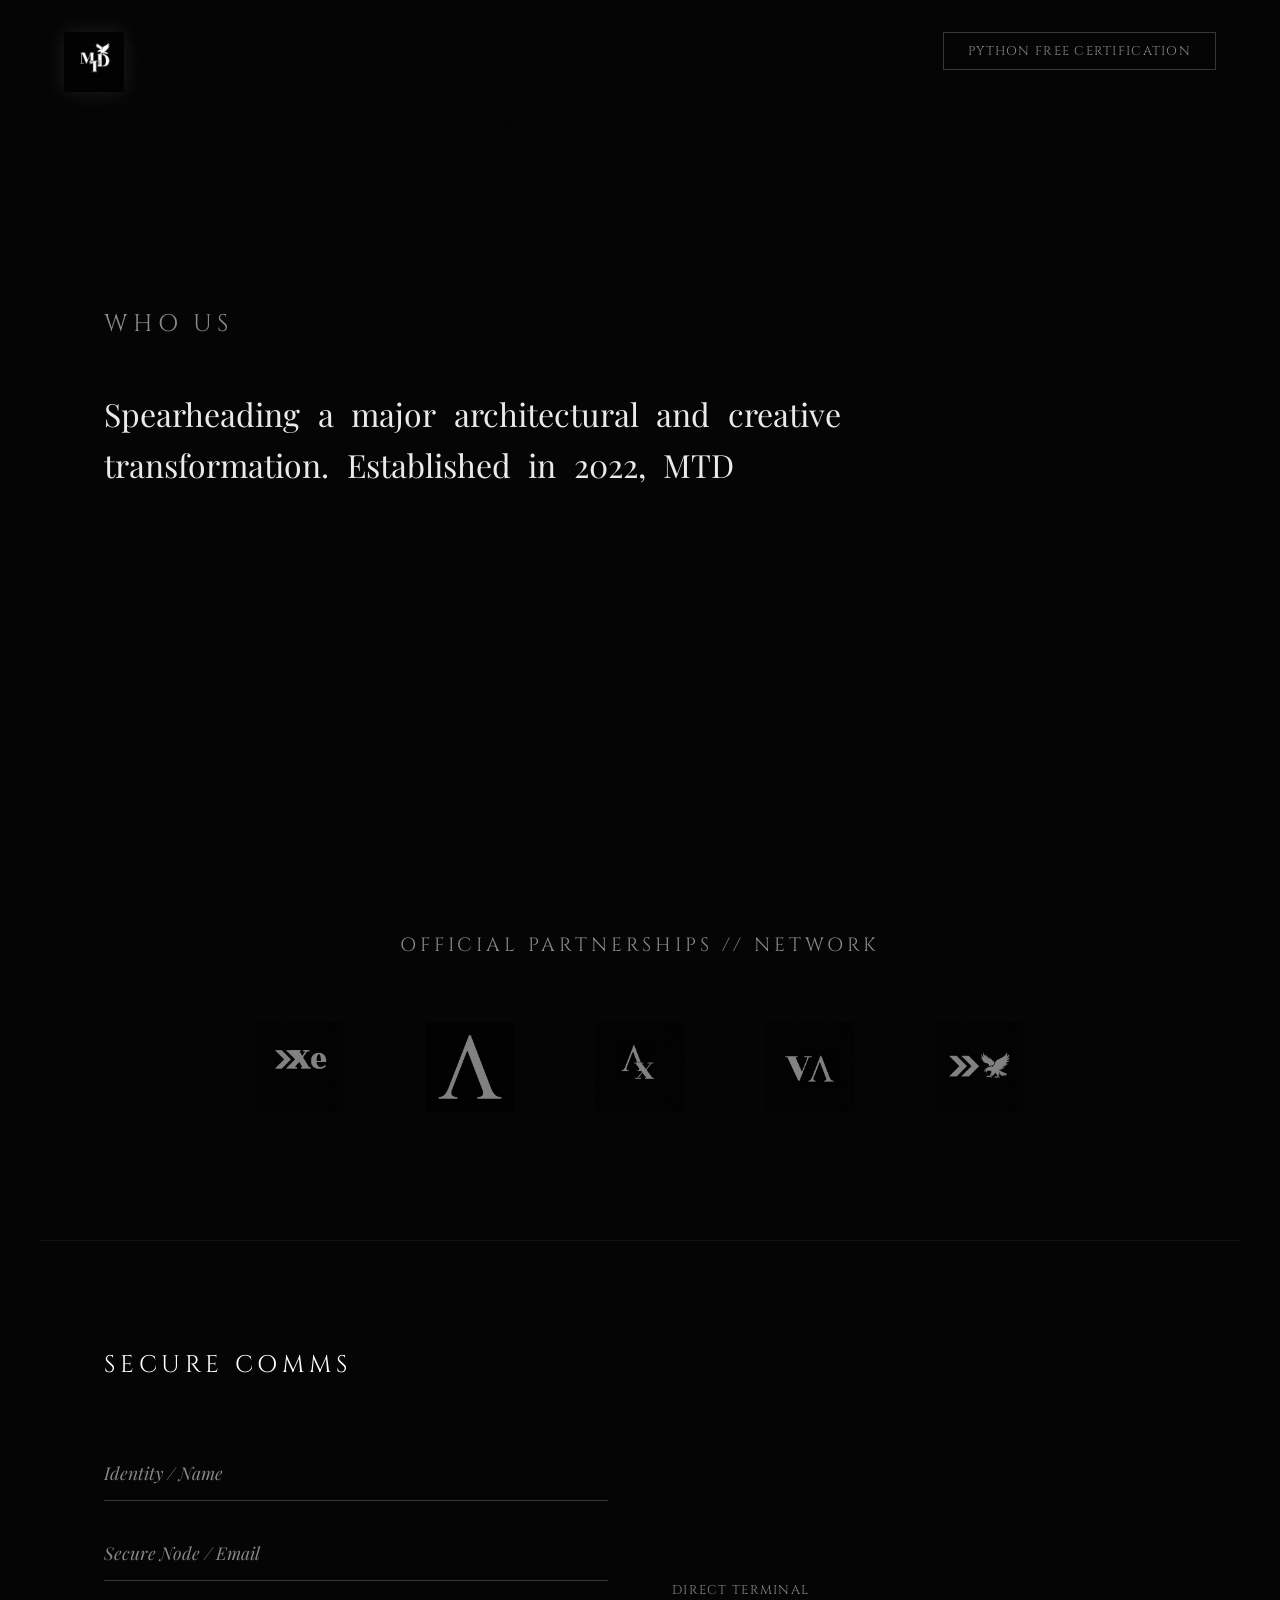
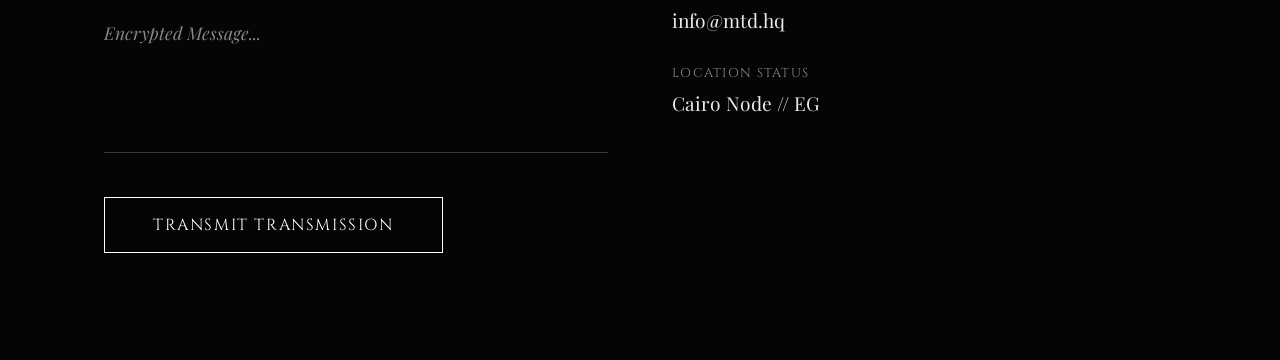
==== index.html @ f8727d0e "Update index.html" ====
<!DOCTYPE html>
<html lang="en">
<head>
    <meta charset="UTF-8">
    <meta name="viewport" content="width=device-width, initial-scale=1.0">
    <title>MTD // Official Platform</title>
    <link rel="preconnect" href="https://fonts.googleapis.com">
    <link rel="preconnect" href="https://fonts.gstatic.com" crossorigin>
    <link href="https://fonts.googleapis.com/css2?family=Cinzel:wght@400;700&family=Playfair+Display:ital,wght@0,300;0,400;1,300&display=swap" rel="stylesheet">
    <link rel="stylesheet" href="style.css">
</head>
<body>

    <header>
        <div class="logo-container">
            <img src="703674776_1720885449269066_3354120883798261258_n.jpg" alt="MTD Logo" id="mtd-logo">
        </div>
        <button id="open-python-btn" class="header-action-btn">Python Free Certification</button>
    </header>

    <main>
        <section id="about">
            <h2 class="section-title">Who Us</h2>
            <div class="secret-text-container">
                <span class="word">Spearheading</span>
                <span class="word">a</span>
                <span class="word">major</span>
                <span class="word">architectural</span>
                <span class="word">and</span>
                <span class="word">creative</span>
                <span class="word">transformation.</span>
                <span class="word">Established</span>
                <span class="word">in</span>
                <span class="word">2022,</span>
                <span class="word">MTD</span>
                <span class="word">operates</span>
                <span class="word">at</span>
                <span class="word">the</span>
                <span class="word">intersection</span>
                <span class="word">of</span>
                <span class="word">secure</span>
                <span class="word">infrastructure</span>
                <span class="word">and</span>
                <span class="word">high-end</span>
                <span class="word">digital</span>
                <span class="word">production.</span>
            </div>
        </section>

        <section id="partners">
            <h2>Official Partnerships // Network</h2>
            <div class="partners-grid">
                <img src="690230443_977412951933241_9079302790091515448_n.jpg" alt="Xe Logo" class="partner-logo">
                <img src="707172598_977904161682788_352159479498994681_n.jpg" alt="A Logo" class="partner-logo">
                <img src="708580772_26366762266336602_1909313945618691800_n.jpg" alt="AX Logo" class="partner-logo">
                <img src="708792736_27312105688400990_1383552932558114156_n.jpg" alt="VA Logo" class="partner-logo">
                <img src="707962219_1535118858098759_6440374078296503486_n.jpg" alt="Forward Eagle Logo" class="partner-logo">
            </div>
        </section>

        <section id="contact">
            <h2>Secure Comms</h2>
            <div class="contact-grid">
                <form id="secure-contact-form" onsubmit="event.preventDefault();">
                    <div class="input-group">
                        <input type="text" placeholder="Identity / Name" required>
                    </div>
                    <div class="input-group">
                        <input type="email" placeholder="Secure Node / Email" required>
                    </div>
                    <div class="input-group">
                        <textarea placeholder="Encrypted Message..." rows="5" required></textarea>
                    </div>
                    <button type="submit">Transmit Transmission</button>
                </form>
                <div class="direct-contact">
                    <a href="mailto:info@mtd.hq" class="contact-link">
                        <span>Direct Terminal</span>
                        info@mtd.hq
                    </a>
                    <div class="contact-link">
                        <span>Location Status</span>
                        Cairo Node // EG
                    </div>
                </div>
            </div>
        </section>
    </main>

    <div id="python-portal" class="portal-overlay">
        <button id="close-portal" class="close-btn">&times;</button>
        
        <div id="top-status"></div>

        <div class="portal-content">
            <div class="auth-box">
                <h3>Python Certification</h3>
                <p>Authorized access required. Initiate automated decryption sequence to claim your free development credentialing track.</p>
                <a href="https://www.freecodecamp.org/learn/python-v9" target="_blank" class="portal-link-btn">Get Free Python Certificate</a>
            </div>

            <div class="portal-right">
                <img src="708134579_988818590182890_5120868124488701440_n.jpg" alt="Python Snake Silhouette" class="rotating-logo">
            </div>
        </div>
    </div>

    <script src="script.js"></script>
</body>
</html>
---- style.css ----
/* === CSS VARIABLES & RESET === */
:root {
    --bg-color: #050505; 
    --text-main: #EAEAEA; 
    --text-muted: #888888;
    --accent: #FFFFFF;
    --font-head: 'Cinzel', serif;
    --font-body: 'Playfair Display', serif;
}

* {
    margin: 0;
    padding: 0;
    box-sizing: border-box;
}

body, html {
    background-color: var(--bg-color);
    color: var(--text-main);
    font-family: var(--font-body);
    overflow-x: hidden;
    scroll-behavior: smooth;
}

::selection {
    background-color: var(--accent);
    color: var(--bg-color);
}

/* === HEADER, LOGO, & ACTION BUTTON === */
header {
    position: fixed;
    top: 0;
    left: 0;
    width: 100%;
    padding: 2rem 4rem;
    z-index: 100;
    background: linear-gradient(to bottom, rgba(5,5,5,0.9) 0%, rgba(5,5,5,0) 100%);
    display: flex;
    justify-content: space-between;
    align-items: center;
}

.logo-container img {
    height: 60px; 
    width: auto;
    object-fit: contain;
    filter: drop-shadow(0 0 10px rgba(255,255,255,0.1));
    transition: opacity 0.5s ease;
}

.logo-container img:hover {
    opacity: 0.7;
}

.header-action-btn {
    background: transparent;
    color: var(--text-muted);
    border: 1px solid rgba(255, 255, 255, 0.2);
    padding: 0.6rem 1.5rem;
    font-family: var(--font-head);
    font-size: 0.8rem;
    margin-top: 0;
    cursor: pointer;
    letter-spacing: 0.1em;
    text-transform: uppercase;
    transition: all 0.4s ease;
}

.header-action-btn:hover {
    color: var(--bg-color);
    border-color: var(--accent);
    background: var(--accent);
}

/* === LAYOUT & SECTIONS === */
section {
    min-height: 100vh;
    display: flex;
    flex-direction: column;
    justify-content: center;
    padding: 6rem 4rem;
    max-width: 1200px;
    margin: 0 auto;
}

h1, h2 {
    font-family: var(--font-head);
    font-weight: 400;
    letter-spacing: 0.2em;
    text-transform: uppercase;
    margin-bottom: 2rem;
    color: var(--accent);
}

/* === HERO / ABOUT SECTION === */
#about {
    justify-content: center;
    position: relative;
}

.section-title {
    font-size: 1.5rem;
    color: var(--text-muted);
    margin-bottom: 3rem;
    opacity: 0;
    transform: translateY(20px);
    animation: fadeUp 1.5s ease forwards 0.5s;
}

.secret-text-container {
    font-size: 2rem;
    line-height: 1.6;
    max-width: 900px;
    font-weight: 300;
}

.word {
    opacity: 0;
    display: inline-block;
    transform: translateY(10px);
    transition: opacity 0.8s ease, transform 0.8s ease;
    margin-right: 0.3em;
}

.word.visible {
    opacity: 1;
    transform: translateY(0);
}

/* === CONTACT SECTION === */
#contact {
    min-height: 80vh;
    border-top: 1px solid rgba(255, 255, 255, 0.05);
    opacity: 0; 
    transform: translateY(40px);
    transition: opacity 1.5s ease, transform 1.5s ease;
}

#contact.is-visible {
    opacity: 1;
    transform: translateY(0);
}

.contact-grid {
    display: grid;
    grid-template-columns: 1fr 1fr;
    gap: 4rem;
    margin-top: 2rem;
}

form {
    display: flex;
    flex-direction: column;
    gap: 1.5rem;
}

.input-group {
    position: relative;
}

input, textarea {
    width: 100%;
    background: transparent;
    border: none;
    border-bottom: 1px solid rgba(255, 255, 255, 0.2);
    color: var(--text-main);
    font-family: var(--font-body);
    font-size: 1.1rem;
    padding: 1rem 0;
    transition: border-color 0.3s ease;
    resize: none;
}

input:focus, textarea:focus {
    outline: none;
    border-bottom-color: var(--accent);
}

input::placeholder, textarea::placeholder {
    color: var(--text-muted);
    font-style: italic;
}

button {
    margin-top: 1rem;
    align-self: flex-start;
    background: transparent;
    color: var(--accent);
    border: 1px solid var(--accent);
    padding: 1rem 3rem;
    font-family: var(--font-head);
    font-size: 1rem;
    letter-spacing: 0.1em;
    cursor: pointer;
    transition: all 0.4s ease;
    text-transform: uppercase;
}

button:hover {
    background: var(--accent);
    color: var(--bg-color);
}

.direct-contact {
    display: flex;
    flex-direction: column;
    gap: 2rem;
    justify-content: center;
}

.contact-link {
    color: var(--text-main);
    text-decoration: none;
    font-size: 1.2rem;
    display: flex;
    flex-direction: column;
    transition: color 0.3s ease;
}

.contact-link span {
    font-family: var(--font-head);
    font-size: 0.8rem;
    color: var(--text-muted);
    letter-spacing: 0.1em;
    margin-bottom: 0.5rem;
    text-transform: uppercase;
}

.contact-link:hover {
    color: var(--accent);
}

/* === OFFICIAL PARTNERS SECTION === */
#partners {
    min-height: auto; 
    padding: 2rem 4rem 8rem 4rem;
    text-align: center;
    opacity: 0; 
    transform: translateY(40px);
    transition: opacity 1.5s ease, transform 1.5s ease;
}

#partners.is-visible {
    opacity: 1;
    transform: translateY(0);
}

#partners h2 {
    margin-bottom: 4rem;
    font-size: 1.2rem;
    color: var(--text-muted);
}

.partners-grid {
    display: flex;
    flex-wrap: wrap;
    justify-content: center;
    align-items: center;
    gap: 5rem;
}

.partner-logo {
    width: 90px; 
    height: auto;
    object-fit: contain;
    opacity: 0.5; 
    transition: transform 0.4s cubic-bezier(0.175, 0.885, 0.32, 1.275), opacity 0.4s ease;
    cursor: crosshair; 
}

.partner-logo:hover {
    transform: scale(1.4); 
    opacity: 1; 
}

/* === PYTHON SECURE PORTAL OVERLAY === */
.portal-overlay {
    position: fixed;
    top: 0;
    left: 0;
    width: 100vw;
    height: 100vh;
    background: rgba(5, 5, 5, 0.95);
    backdrop-filter: blur(10px);
    z-index: 999;
    display: flex;
    justify-content: center;
    align-items: center;
    opacity: 0;
    pointer-events: none;
    transition: opacity 0.6s ease;
}

.portal-overlay.is-open {
    opacity: 1;
    pointer-events: all;
}

.close-btn {
    position: absolute;
    top: 2rem;
    right: 4rem;
    background: transparent;
    border: none;
    color: var(--text-main);
    font-size: 3rem;
    margin-top: 0;
    padding: 0;
    cursor: pointer;
}

.close-btn:hover {
    color: #ff3333;
    background: transparent;
}

.portal-content {
    display: grid;
    grid-template-columns: 1fr 1fr;
    max-width: 1100px;
    width: 90%;
    gap: 4rem;
    align-items: center;
    margin-top: 5rem; /* Ensures layout elements don't overlap text layout */
}

/* Left Box Styling */
.auth-box {
    border: 1px solid rgba(255, 255, 255, 0.1);
    padding: 3rem;
    background: rgba(255, 255, 255, 0.02);
}

.auth-box h3 {
    font-family: var(--font-head);
    color: var(--accent);
    font-size: 1.5rem;
    letter-spacing: 0.1em;
    margin-bottom: 1rem;
    text-transform: uppercase;
}

.auth-box p {
    color: var(--text-muted);
    line-height: 1.6;
    margin-bottom: 3rem;
}

.portal-link-btn {
    display: inline-block;
    text-decoration: none;
    background: var(--text-main);
    color: var(--bg-color);
    padding: 1rem 2rem;
    font-family: var(--font-head);
    font-size: 0.9rem;
    letter-spacing: 0.1em;
    text-transform: uppercase;
    transition: all 0.3s ease;
}

.portal-link-btn:hover {
    background: var(--accent);
    box-shadow: 0 0 15px rgba(255, 255, 255, 0.3);
}

/* Right Logo Animation */
.rotating-logo {
    width: 100%;
    max-width: 350px;
    opacity: 0.15;
    animation: slowSpin 30s linear infinite;
    margin: 0 auto;
    display: block;
}

/* === HACKER TEXT (INSIDE PORTAL - SERIF BOLD) === */
#top-status {
    position: absolute;
    top: 5%; 
    left: 50%;
    transform: translateX(-50%);
    font-family: 'Cinzel', serif; 
    font-size: 3.5rem; 
    font-weight: 700;
    color: #00ff00; 
    text-shadow: 0 0 15px rgba(0, 255, 0, 0.6);
    letter-spacing: 0.1em;
    text-transform: uppercase;
    text-align: center;
    width: 100%;
    pointer-events: none; 
}

/* === ANIMATIONS === */
@keyframes fadeUp {
    to { opacity: 1; transform: translateY(0); }
}

@keyframes slowSpin {
    0% { transform: rotate(0deg); }
    100% { transform: rotate(360deg); }
}

/* === RESPONSIVE DESIGN === */
@media (max-width: 768px) {
    header { padding: 1.5rem 2rem; }
    section { padding: 5rem 2rem; }
    .secret-text-container { font-size: 1.4rem; }
    .contact-grid { grid-template-columns: 1fr; gap: 3rem; }
    button { width: 100%; }
    .partners-grid { gap: 3rem; }
    .partner-logo { width: 70px; }
    
    /* Portal Mobile Adjustments */
    .portal-content { grid-template-columns: 1fr; text-align: center; gap: 2rem; margin-top: 8rem; }
    .rotating-logo { max-width: 200px; }
    #top-status { top: 3%; font-size: 1.8rem; }
}
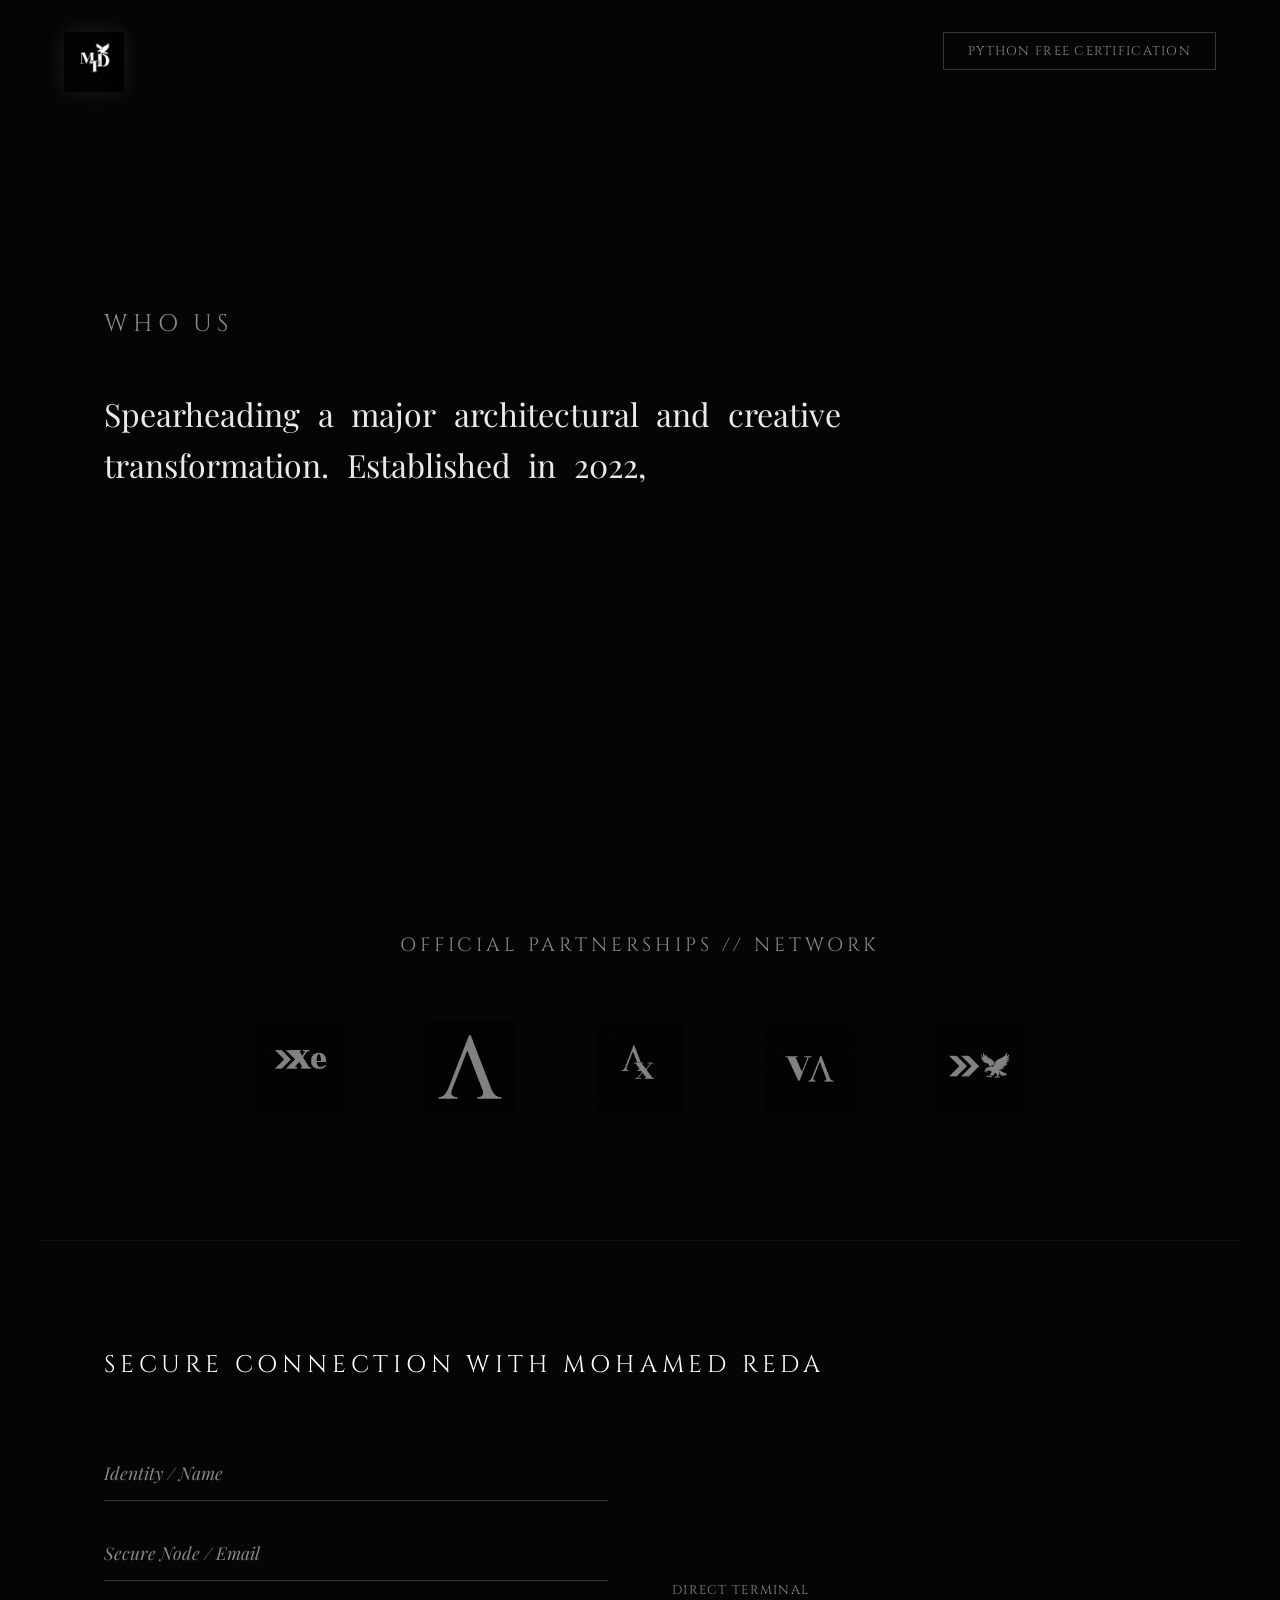
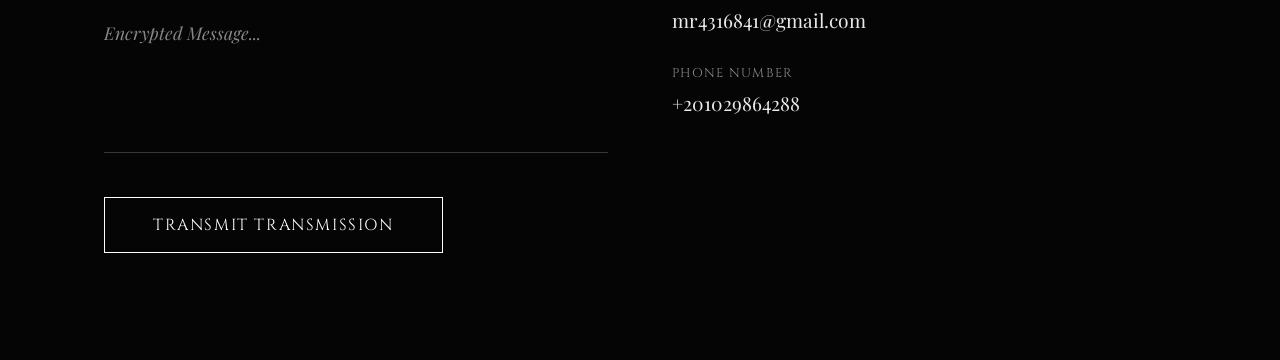
==== commit 3e9ca14e: "Update index.html" ====
--- a/index.html
+++ b/index.html
@@ -59,7 +59,7 @@
         </section>
 
         <section id="contact">
-            <h2>Secure Comms</h2>
+            <h2>Secure Connection with Mohamed Reda</h2>
             <div class="contact-grid">
                 <form id="secure-contact-form" onsubmit="event.preventDefault();">
                     <div class="input-group">
@@ -76,11 +76,11 @@
                 <div class="direct-contact">
                     <a href="mailto:info@mtd.hq" class="contact-link">
                         <span>Direct Terminal</span>
-                        info@mtd.hq
+                        mr4316841@gmail.com
                     </a>
                     <div class="contact-link">
-                        <span>Location Status</span>
-                        Cairo Node // EG
+                        <span>Phone Number</span>
+                        +201029864288
                     </div>
                 </div>
             </div>
--- a/style.css
+++ b/style.css
@@ -382,7 +382,7 @@
     left: 50%;
     transform: translateX(-50%);
     font-family: 'Cinzel', serif; 
-    font-size: 3.5rem; 
+    font-size: 1.5rem; 
     font-weight: 700;
     color: #00ff00; 
     text-shadow: 0 0 15px rgba(0, 255, 0, 0.6);
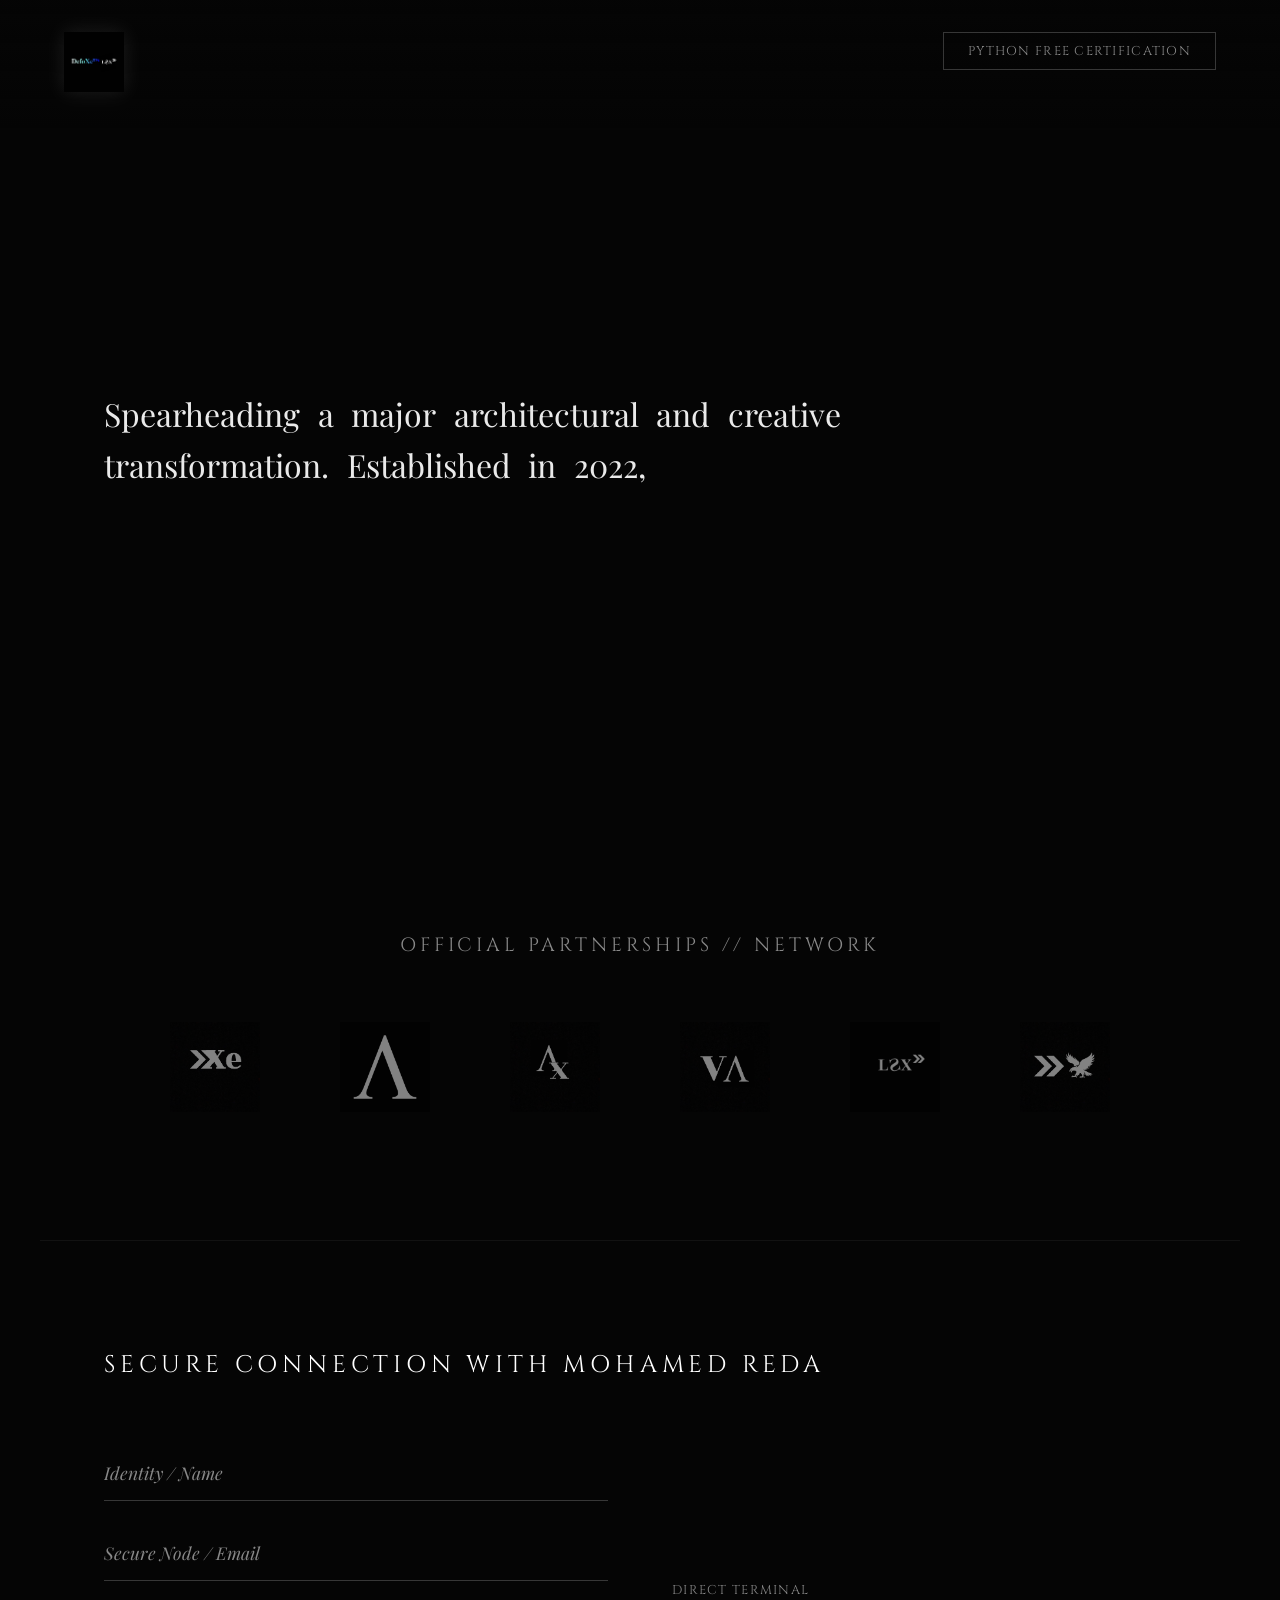
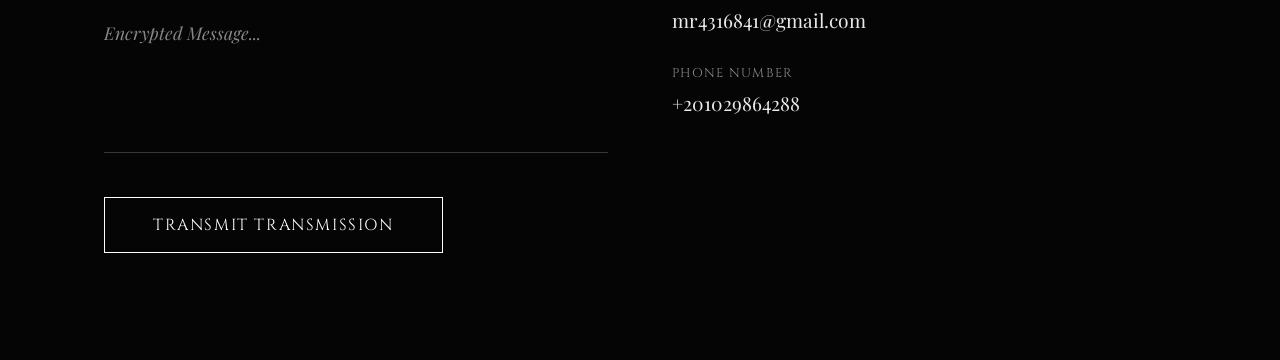
==== commit 1d025caf: "Update index.html" ====
--- a/index.html
+++ b/index.html
@@ -13,7 +13,7 @@
 
     <header>
         <div class="logo-container">
-            <img src="703674776_1720885449269066_3354120883798261258_n.jpg" alt="MTD Logo" id="mtd-logo">
+            <img src="droid.png" alt="MTD Logo" id="mtd-logo">
         </div>
         <button id="open-python-btn" class="header-action-btn">Python Free Certification</button>
     </header>
@@ -54,6 +54,7 @@
                 <img src="707172598_977904161682788_352159479498994681_n.jpg" alt="A Logo" class="partner-logo">
                 <img src="708580772_26366762266336602_1909313945618691800_n.jpg" alt="AX Logo" class="partner-logo">
                 <img src="708792736_27312105688400990_1383552932558114156_n.jpg" alt="VA Logo" class="partner-logo">
+                <img src="20205.png" alt="New Partner Logo" class="partner-logo">
                 <img src="707962219_1535118858098759_6440374078296503486_n.jpg" alt="Forward Eagle Logo" class="partner-logo">
             </div>
         </section>
--- a/style.css
+++ b/style.css
@@ -375,46 +375,29 @@
     display: block;
 }
 
-/* === HACKER TEXT (INSIDE PORTAL - SERIF BOLD) === */
+/* === HACKER TEXT (INSIDE PORTAL - ADJUSTED SIZE) === */
 #top-status {
     position: absolute;
-    top: 5%; 
+    top: 6%; 
     left: 50%;
     transform: translateX(-50%);
     font-family: 'Cinzel', serif; 
-    font-size: 1.5rem; 
+    font-size: 2.2rem; /* Shrunk down from 3.5rem */
     font-weight: 700;
     color: #00ff00; 
-    text-shadow: 0 0 15px rgba(0, 255, 0, 0.6);
-    letter-spacing: 0.1em;
+    text-shadow: 0 0 12px rgba(0, 255, 0, 0.5);
+    letter-spacing: 0.12em;
     text-transform: uppercase;
     text-align: center;
-    width: 100%;
+    width: 90%; /* Gives it some breathing room on the sides */
     pointer-events: none; 
 }
 
-/* === ANIMATIONS === */
-@keyframes fadeUp {
-    to { opacity: 1; transform: translateY(0); }
-}
-
-@keyframes slowSpin {
-    0% { transform: rotate(0deg); }
-    100% { transform: rotate(360deg); }
-}
-
-/* === RESPONSIVE DESIGN === */
+/* === RESPONSIVE DESIGN ADJUSTMENT === */
 @media (max-width: 768px) {
-    header { padding: 1.5rem 2rem; }
-    section { padding: 5rem 2rem; }
-    .secret-text-container { font-size: 1.4rem; }
-    .contact-grid { grid-template-columns: 1fr; gap: 3rem; }
-    button { width: 100%; }
-    .partners-grid { gap: 3rem; }
-    .partner-logo { width: 70px; }
-    
-    /* Portal Mobile Adjustments */
-    .portal-content { grid-template-columns: 1fr; text-align: center; gap: 2rem; margin-top: 8rem; }
-    .rotating-logo { max-width: 200px; }
-    #top-status { top: 3%; font-size: 1.8rem; }
-}
+    /* Look for this line inside your existing media query and update it */
+    #top-status { 
+        top: 4%; 
+        font-size: 1.2rem; /* Clean and readable on phones */
+    }
+}
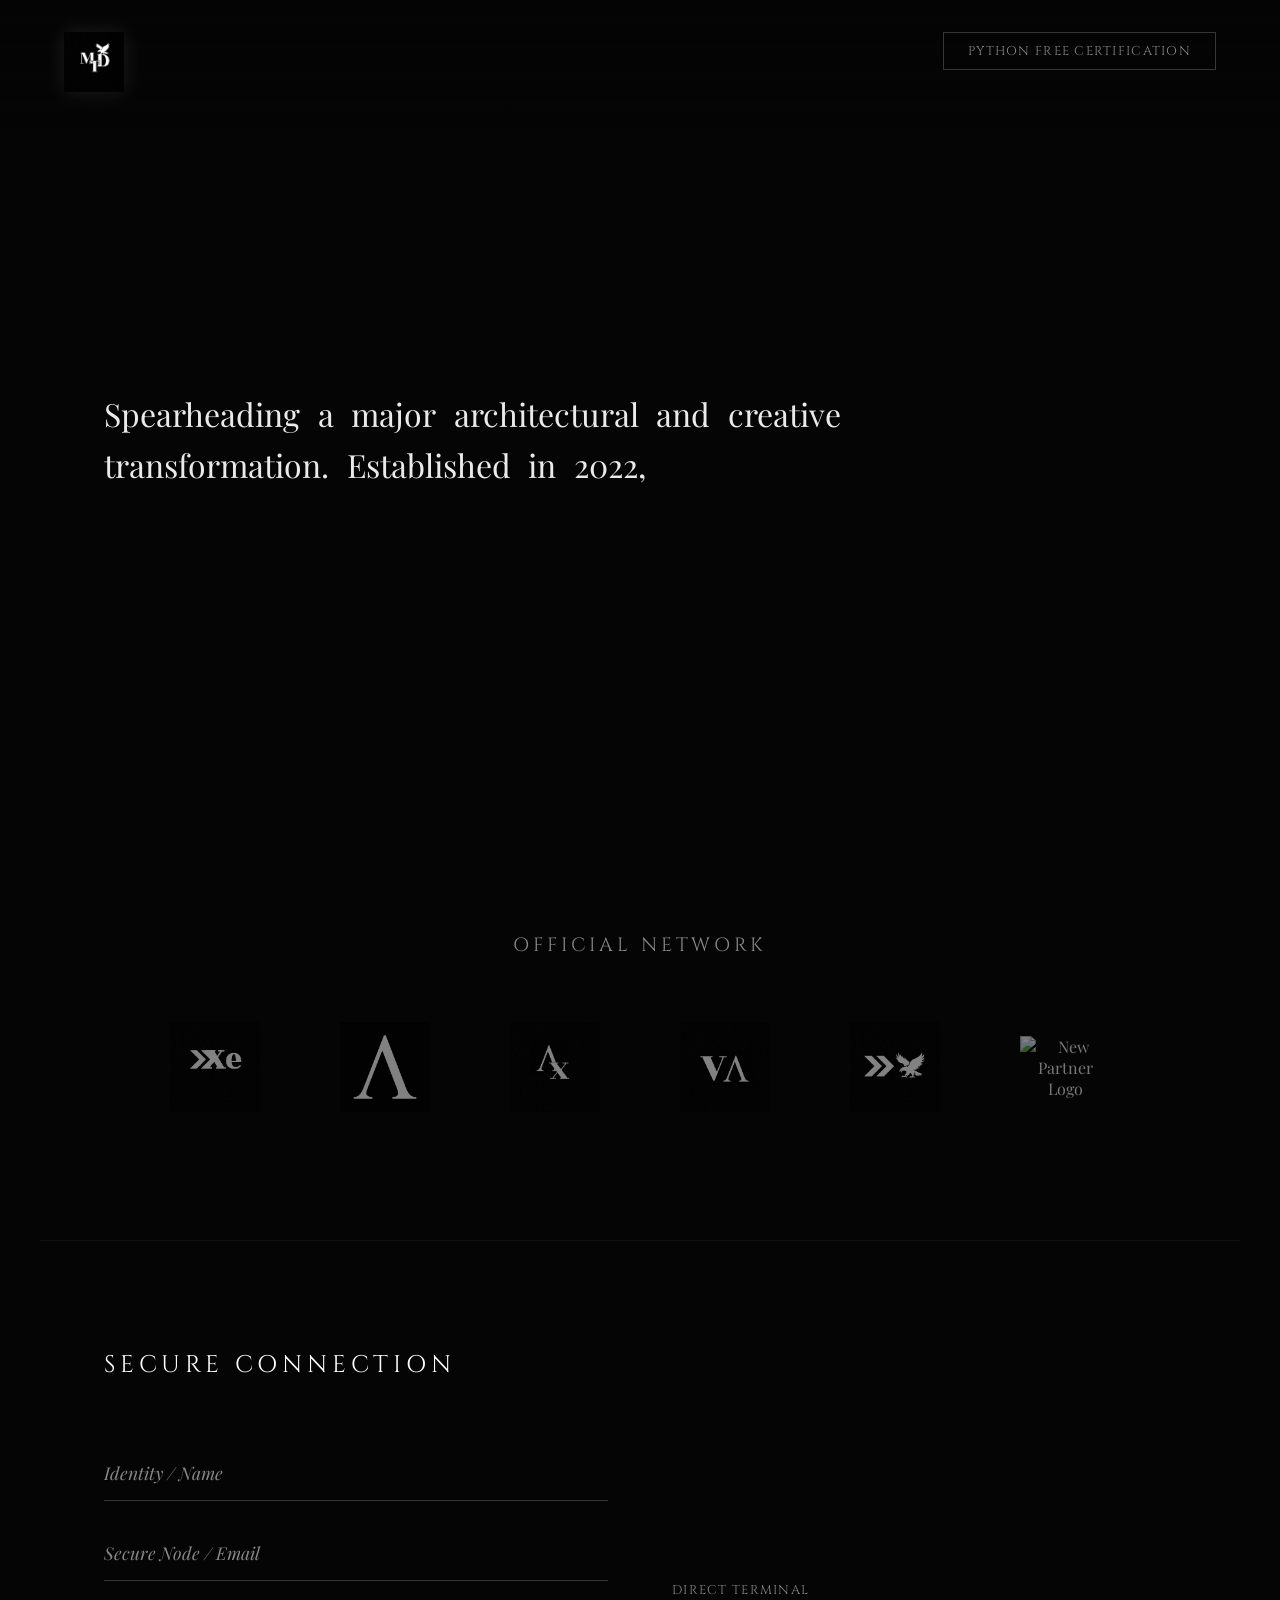
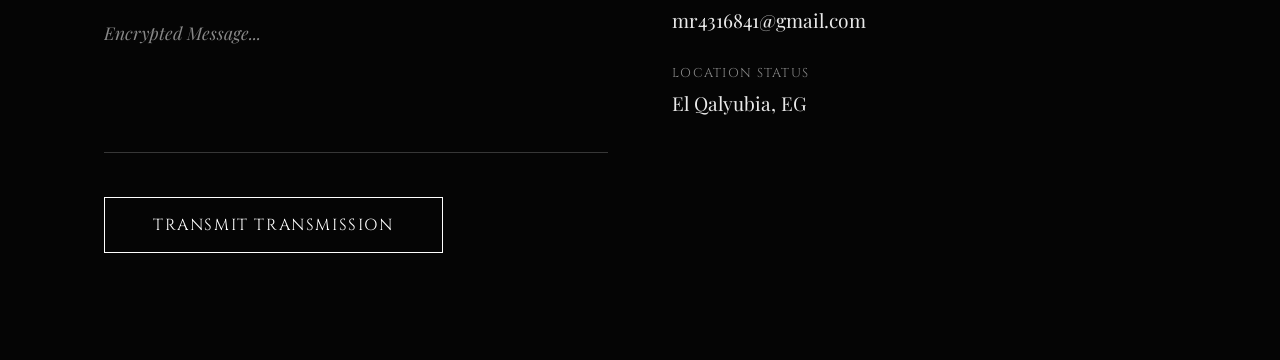
==== commit 60c44cbb: "Update index.html" ====
--- a/index.html
+++ b/index.html
@@ -13,7 +13,7 @@
 
     <header>
         <div class="logo-container">
-            <img src="droid.png" alt="MTD Logo" id="mtd-logo">
+            <img src="703674776_1720885449269066_3354120883798261258_n.jpg" alt="MTD Logo" id="mtd-logo">
         </div>
         <button id="open-python-btn" class="header-action-btn">Python Free Certification</button>
     </header>
@@ -48,19 +48,19 @@
         </section>
 
         <section id="partners">
-            <h2>Official Partnerships // Network</h2>
+            <h2>Official Network</h2>
             <div class="partners-grid">
                 <img src="690230443_977412951933241_9079302790091515448_n.jpg" alt="Xe Logo" class="partner-logo">
                 <img src="707172598_977904161682788_352159479498994681_n.jpg" alt="A Logo" class="partner-logo">
                 <img src="708580772_26366762266336602_1909313945618691800_n.jpg" alt="AX Logo" class="partner-logo">
                 <img src="708792736_27312105688400990_1383552932558114156_n.jpg" alt="VA Logo" class="partner-logo">
-                <img src="20205.png" alt="New Partner Logo" class="partner-logo">
                 <img src="707962219_1535118858098759_6440374078296503486_n.jpg" alt="Forward Eagle Logo" class="partner-logo">
+                <img src="20205.jpg" alt="New Partner Logo" class="partner-logo">
             </div>
         </section>
 
         <section id="contact">
-            <h2>Secure Connection with Mohamed Reda</h2>
+            <h2>Secure Connection</h2>
             <div class="contact-grid">
                 <form id="secure-contact-form" onsubmit="event.preventDefault();">
                     <div class="input-group">
@@ -75,13 +75,13 @@
                     <button type="submit">Transmit Transmission</button>
                 </form>
                 <div class="direct-contact">
-                    <a href="mailto:info@mtd.hq" class="contact-link">
+                    <a href="mailto:mr4316841@gmail.com" class="contact-link">
                         <span>Direct Terminal</span>
                         mr4316841@gmail.com
                     </a>
                     <div class="contact-link">
-                        <span>Phone Number</span>
-                        +201029864288
+                        <span>Location Status</span>
+                        El Qalyubia, EG
                     </div>
                 </div>
             </div>
@@ -97,11 +97,11 @@
             <div class="auth-box">
                 <h3>Python Certification</h3>
                 <p>Authorized access required. Initiate automated decryption sequence to claim your free development credentialing track.</p>
-                <a href="https://www.freecodecamp.org/learn/python-v9" target="_blank" class="portal-link-btn">Get Free Python Certificate</a>
+                <a href="YOUR_LINK_HERE" target="_blank" class="portal-link-btn">Get Free Python Certificate</a>
             </div>
 
             <div class="portal-right">
-                <img src="708134579_988818590182890_5120868124488701440_n.jpg" alt="Python Snake Silhouette" class="rotating-logo">
+                <img src="droid.png" alt="Python Snake Silhouette" class="rotating-logo">
             </div>
         </div>
     </div>
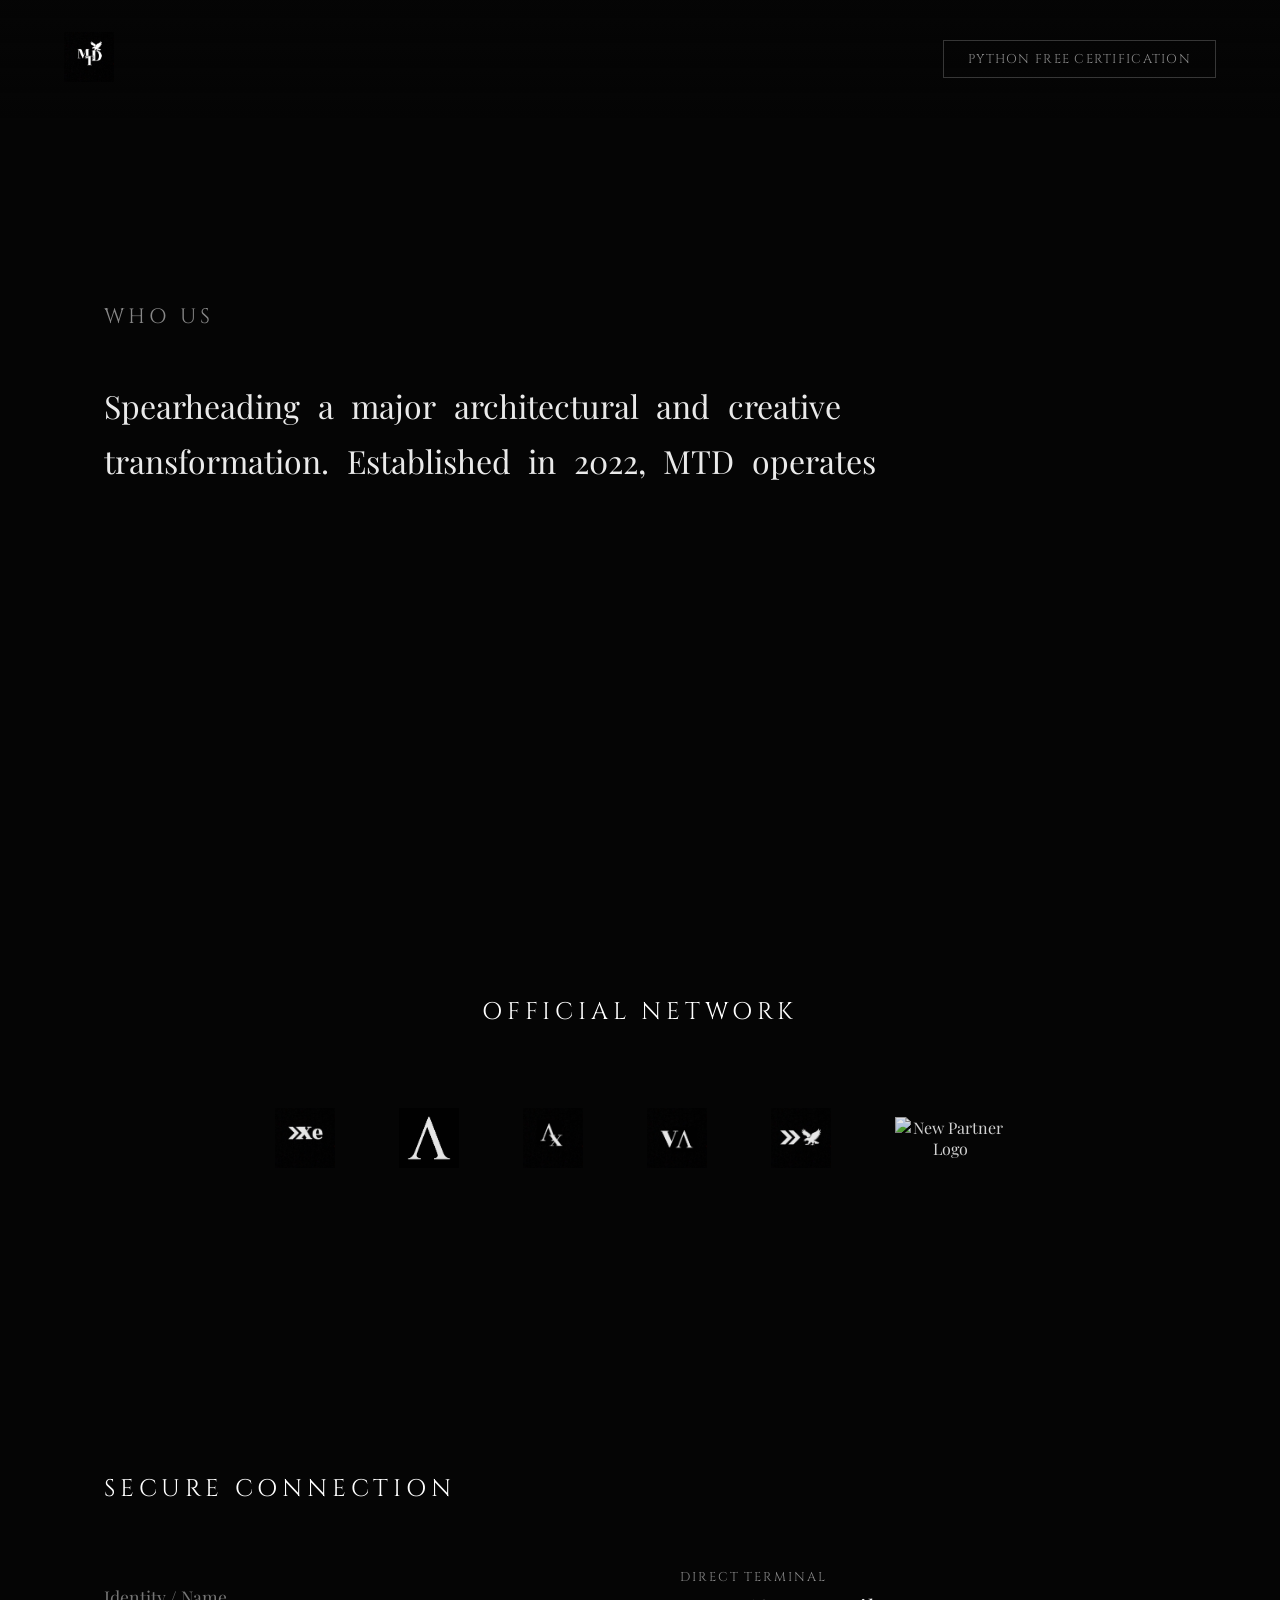
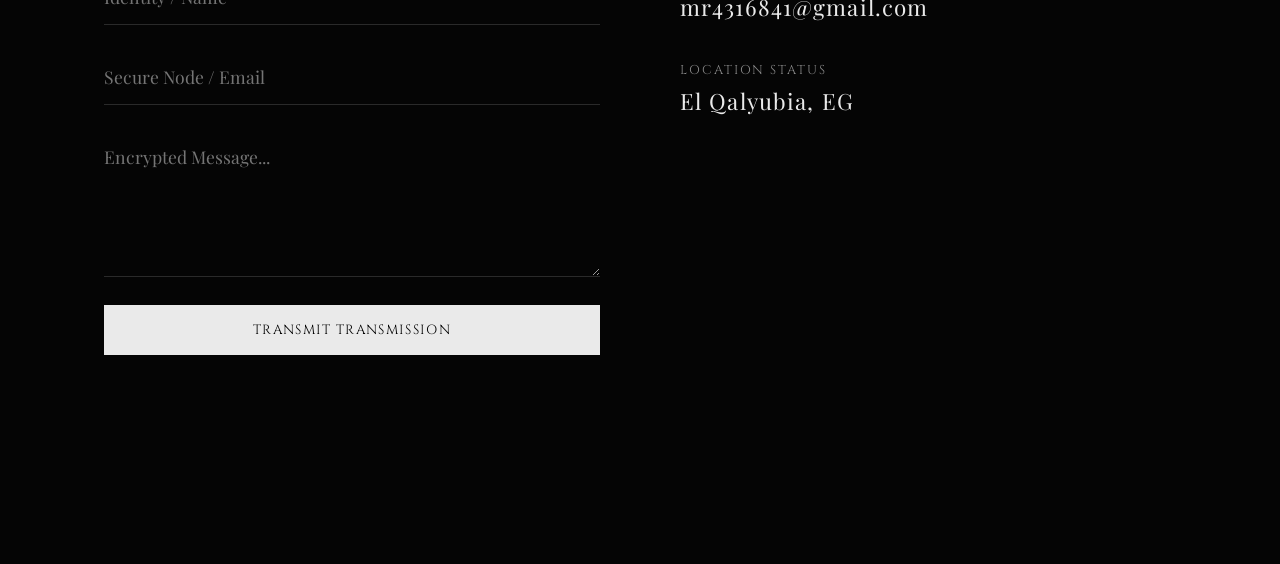
==== commit 306251aa: "Update index.html" ====
--- a/index.html
+++ b/index.html
@@ -97,7 +97,7 @@
             <div class="auth-box">
                 <h3>Python Certification</h3>
                 <p>Authorized access required. Initiate automated decryption sequence to claim your free development credentialing track.</p>
-                <a href="YOUR_LINK_HERE" target="_blank" class="portal-link-btn">Get Free Python Certificate</a>
+                <a href="https://www.freecodecamp.org/learn/python-v9/" target="_blank" class="portal-link-btn">Get Free Python Certificate</a>
             </div>
 
             <div class="portal-right">
--- a/style.css
+++ b/style.css
@@ -22,12 +22,7 @@
     scroll-behavior: smooth;
 }
 
-::selection {
-    background-color: var(--accent);
-    color: var(--bg-color);
-}
-
-/* === HEADER, LOGO, & ACTION BUTTON === */
+/* === HEADER & NAVIGATION === */
 header {
     position: fixed;
     top: 0;
@@ -35,22 +30,16 @@
     width: 100%;
     padding: 2rem 4rem;
     z-index: 100;
-    background: linear-gradient(to bottom, rgba(5,5,5,0.9) 0%, rgba(5,5,5,0) 100%);
+    background: linear-gradient(to bottom, rgba(5,5,5,0.95) 0%, rgba(5,5,5,0) 100%);
     display: flex;
     justify-content: space-between;
     align-items: center;
 }
 
 .logo-container img {
-    height: 60px; 
+    height: 50px; 
     width: auto;
     object-fit: contain;
-    filter: drop-shadow(0 0 10px rgba(255,255,255,0.1));
-    transition: opacity 0.5s ease;
-}
-
-.logo-container img:hover {
-    opacity: 0.7;
 }
 
 .header-action-btn {
@@ -60,7 +49,6 @@
     padding: 0.6rem 1.5rem;
     font-family: var(--font-head);
     font-size: 0.8rem;
-    margin-top: 0;
     cursor: pointer;
     letter-spacing: 0.1em;
     text-transform: uppercase;
@@ -73,18 +61,18 @@
     background: var(--accent);
 }
 
-/* === LAYOUT & SECTIONS === */
+/* === LAYOUTS === */
 section {
     min-height: 100vh;
     display: flex;
     flex-direction: column;
     justify-content: center;
-    padding: 6rem 4rem;
+    padding: 8rem 4rem;
     max-width: 1200px;
     margin: 0 auto;
 }
 
-h1, h2 {
+h2 {
     font-family: var(--font-head);
     font-weight: 400;
     letter-spacing: 0.2em;
@@ -93,32 +81,23 @@
     color: var(--accent);
 }
 
-/* === HERO / ABOUT SECTION === */
-#about {
-    justify-content: center;
-    position: relative;
-}
-
+/* === ABOUT SECTION === */
 .section-title {
-    font-size: 1.5rem;
+    font-size: 1.3rem;
     color: var(--text-muted);
     margin-bottom: 3rem;
-    opacity: 0;
-    transform: translateY(20px);
-    animation: fadeUp 1.5s ease forwards 0.5s;
 }
 
 .secret-text-container {
     font-size: 2rem;
-    line-height: 1.6;
+    line-height: 1.7;
     max-width: 900px;
-    font-weight: 300;
 }
 
 .word {
     opacity: 0;
     display: inline-block;
-    transform: translateY(10px);
+    transform: translateY(12px);
     transition: opacity 0.8s ease, transform 0.8s ease;
     margin-right: 0.3em;
 }
@@ -128,24 +107,40 @@
     transform: translateY(0);
 }
 
+/* === PARTNERS SECTION === */
+#partners {
+    min-height: auto;
+    padding: 6rem 4rem;
+    text-align: center;
+}
+
+.partners-grid {
+    display: flex;
+    flex-wrap: wrap;
+    justify-content: center;
+    align-items: center;
+    gap: 4rem;
+    margin-top: 3rem;
+}
+
+.partner-logo {
+    max-width: 110px;
+    height: auto;
+    max-height: 60px;
+    object-fit: contain;
+    filter: brightness(0.9);
+    transition: transform 0.3s ease;
+}
+
+.partner-logo:hover {
+    transform: scale(1.08);
+}
+
 /* === CONTACT SECTION === */
-#contact {
-    min-height: 80vh;
-    border-top: 1px solid rgba(255, 255, 255, 0.05);
-    opacity: 0; 
-    transform: translateY(40px);
-    transition: opacity 1.5s ease, transform 1.5s ease;
-}
-
-#contact.is-visible {
-    opacity: 1;
-    transform: translateY(0);
-}
-
 .contact-grid {
     display: grid;
     grid-template-columns: 1fr 1fr;
-    gap: 4rem;
+    gap: 5rem;
     margin-top: 2rem;
 }
 
@@ -153,23 +148,18 @@
     display: flex;
     flex-direction: column;
     gap: 1.5rem;
-}
-
-.input-group {
-    position: relative;
 }
 
 input, textarea {
     width: 100%;
     background: transparent;
     border: none;
-    border-bottom: 1px solid rgba(255, 255, 255, 0.2);
+    border-bottom: 1px solid rgba(255, 255, 255, 0.15);
     color: var(--text-main);
     font-family: var(--font-body);
     font-size: 1.1rem;
     padding: 1rem 0;
     transition: border-color 0.3s ease;
-    resize: none;
 }
 
 input:focus, textarea:focus {
@@ -177,119 +167,63 @@
     border-bottom-color: var(--accent);
 }
 
-input::placeholder, textarea::placeholder {
-    color: var(--text-muted);
-    font-style: italic;
-}
-
-button {
-    margin-top: 1rem;
-    align-self: flex-start;
-    background: transparent;
-    color: var(--accent);
-    border: 1px solid var(--accent);
-    padding: 1rem 3rem;
-    font-family: var(--font-head);
-    font-size: 1rem;
+form button {
+    background: var(--text-main);
+    color: var(--bg-color);
+    border: none;
+    padding: 1rem;
+    font-family: var(--font-head);
+    text-transform: uppercase;
     letter-spacing: 0.1em;
     cursor: pointer;
-    transition: all 0.4s ease;
-    text-transform: uppercase;
-}
-
-button:hover {
+    transition: background 0.3s ease;
+}
+
+form button:hover {
     background: var(--accent);
-    color: var(--bg-color);
-}
-
+}
+
+/* SLEEK FIX FOR CONTACT LINKS (Removes ugly blue browser links) */
 .direct-contact {
     display: flex;
     flex-direction: column;
-    gap: 2rem;
-    justify-content: center;
+    gap: 2.5rem;
 }
 
 .contact-link {
-    color: var(--text-main);
+    color: var(--text-main) !important;
     text-decoration: none;
-    font-size: 1.2rem;
     display: flex;
     flex-direction: column;
-    transition: color 0.3s ease;
+    font-size: 1.4rem;
+    letter-spacing: 0.05em;
 }
 
 .contact-link span {
     font-family: var(--font-head);
     font-size: 0.8rem;
     color: var(--text-muted);
-    letter-spacing: 0.1em;
-    margin-bottom: 0.5rem;
-    text-transform: uppercase;
-}
-
-.contact-link:hover {
-    color: var(--accent);
-}
-
-/* === OFFICIAL PARTNERS SECTION === */
-#partners {
-    min-height: auto; 
-    padding: 2rem 4rem 8rem 4rem;
-    text-align: center;
-    opacity: 0; 
-    transform: translateY(40px);
-    transition: opacity 1.5s ease, transform 1.5s ease;
-}
-
-#partners.is-visible {
-    opacity: 1;
-    transform: translateY(0);
-}
-
-#partners h2 {
-    margin-bottom: 4rem;
-    font-size: 1.2rem;
-    color: var(--text-muted);
-}
-
-.partners-grid {
-    display: flex;
-    flex-wrap: wrap;
-    justify-content: center;
-    align-items: center;
-    gap: 5rem;
-}
-
-.partner-logo {
-    width: 90px; 
-    height: auto;
-    object-fit: contain;
-    opacity: 0.5; 
-    transition: transform 0.4s cubic-bezier(0.175, 0.885, 0.32, 1.275), opacity 0.4s ease;
-    cursor: crosshair; 
-}
-
-.partner-logo:hover {
-    transform: scale(1.4); 
-    opacity: 1; 
-}
-
-/* === PYTHON SECURE PORTAL OVERLAY === */
+    text-transform: uppercase;
+    letter-spacing: 0.15em;
+    margin-bottom: 0.4rem;
+}
+
+/* === PORTAL OVERLAY === */
 .portal-overlay {
     position: fixed;
     top: 0;
     left: 0;
     width: 100vw;
     height: 100vh;
-    background: rgba(5, 5, 5, 0.95);
-    backdrop-filter: blur(10px);
+    background: rgba(5, 5, 5, 0.98);
+    backdrop-filter: blur(12px);
     z-index: 999;
     display: flex;
     justify-content: center;
     align-items: center;
     opacity: 0;
     pointer-events: none;
-    transition: opacity 0.6s ease;
+    transition: opacity 0.5s ease;
 }
 
 .portal-overlay.is-open {
@@ -305,46 +239,36 @@
     border: none;
     color: var(--text-main);
     font-size: 3rem;
-    margin-top: 0;
-    padding: 0;
     cursor: pointer;
-}
-
-.close-btn:hover {
-    color: #ff3333;
-    background: transparent;
 }
 
 .portal-content {
     display: grid;
     grid-template-columns: 1fr 1fr;
-    max-width: 1100px;
+    max-width: 1000px;
     width: 90%;
     gap: 4rem;
     align-items: center;
-    margin-top: 5rem; /* Ensures layout elements don't overlap text layout */
-}
-
-/* Left Box Styling */
+}
+
 .auth-box {
-    border: 1px solid rgba(255, 255, 255, 0.1);
+    border: 1px solid rgba(255, 255, 255, 0.08);
     padding: 3rem;
-    background: rgba(255, 255, 255, 0.02);
+    background: rgba(255, 255, 255, 0.01);
 }
 
 .auth-box h3 {
     font-family: var(--font-head);
-    color: var(--accent);
-    font-size: 1.5rem;
-    letter-spacing: 0.1em;
+    font-size: 1.6rem;
     margin-bottom: 1rem;
     text-transform: uppercase;
+    letter-spacing: 0.1em;
 }
 
 .auth-box p {
     color: var(--text-muted);
     line-height: 1.6;
-    margin-bottom: 3rem;
+    margin-bottom: 2.5rem;
 }
 
 .portal-link-btn {
@@ -354,50 +278,47 @@
     color: var(--bg-color);
     padding: 1rem 2rem;
     font-family: var(--font-head);
-    font-size: 0.9rem;
-    letter-spacing: 0.1em;
-    text-transform: uppercase;
-    transition: all 0.3s ease;
-}
-
-.portal-link-btn:hover {
-    background: var(--accent);
-    box-shadow: 0 0 15px rgba(255, 255, 255, 0.3);
-}
-
-/* Right Logo Animation */
+    font-size: 0.85rem;
+    text-transform: uppercase;
+    letter-spacing: 0.1em;
+}
+
 .rotating-logo {
     width: 100%;
-    max-width: 350px;
-    opacity: 0.15;
-    animation: slowSpin 30s linear infinite;
+    max-width: 280px;
+    opacity: 0.2;
+    animation: slowSpin 25s linear infinite;
+    display: block;
     margin: 0 auto;
-    display: block;
-}
-
-/* === HACKER TEXT (INSIDE PORTAL - ADJUSTED SIZE) === */
+}
+
 #top-status {
     position: absolute;
-    top: 6%; 
+    top: 8%; 
     left: 50%;
     transform: translateX(-50%);
-    font-family: 'Cinzel', serif; 
-    font-size: 2.2rem; /* Shrunk down from 3.5rem */
-    font-weight: 700;
+    font-family: var(--font-head); 
+    font-size: 2rem;
     color: #00ff00; 
-    text-shadow: 0 0 12px rgba(0, 255, 0, 0.5);
-    letter-spacing: 0.12em;
+    text-shadow: 0 0 10px rgba(0, 255, 0, 0.4);
+    letter-spacing: 0.1em;
     text-transform: uppercase;
     text-align: center;
-    width: 90%; /* Gives it some breathing room on the sides */
-    pointer-events: none; 
-}
-
-/* === RESPONSIVE DESIGN ADJUSTMENT === */
+    width: 90%;
+}
+
+@keyframes slowSpin {
+    0% { transform: rotate(0deg); }
+    100% { transform: rotate(360deg); }
+}
+
+/* === RESPONSIVE === */
 @media (max-width: 768px) {
-    /* Look for this line inside your existing media query and update it */
-    #top-status { 
-        top: 4%; 
-        font-size: 1.2rem; /* Clean and readable on phones */
-    }
-}
+    header { padding: 1.5rem 2rem; }
+    section { padding: 6rem 2rem; }
+    .secret-text-container { font-size: 1.5rem; }
+    .contact-grid { grid-template-columns: 1fr; gap: 3rem; }
+    .portal-content { grid-template-columns: 1fr; text-align: center; }
+    .rotating-logo { max-width: 160px; margin-top: 2rem; }
+    #top-status { top: 5%; font-size: 1.1rem; }
+}
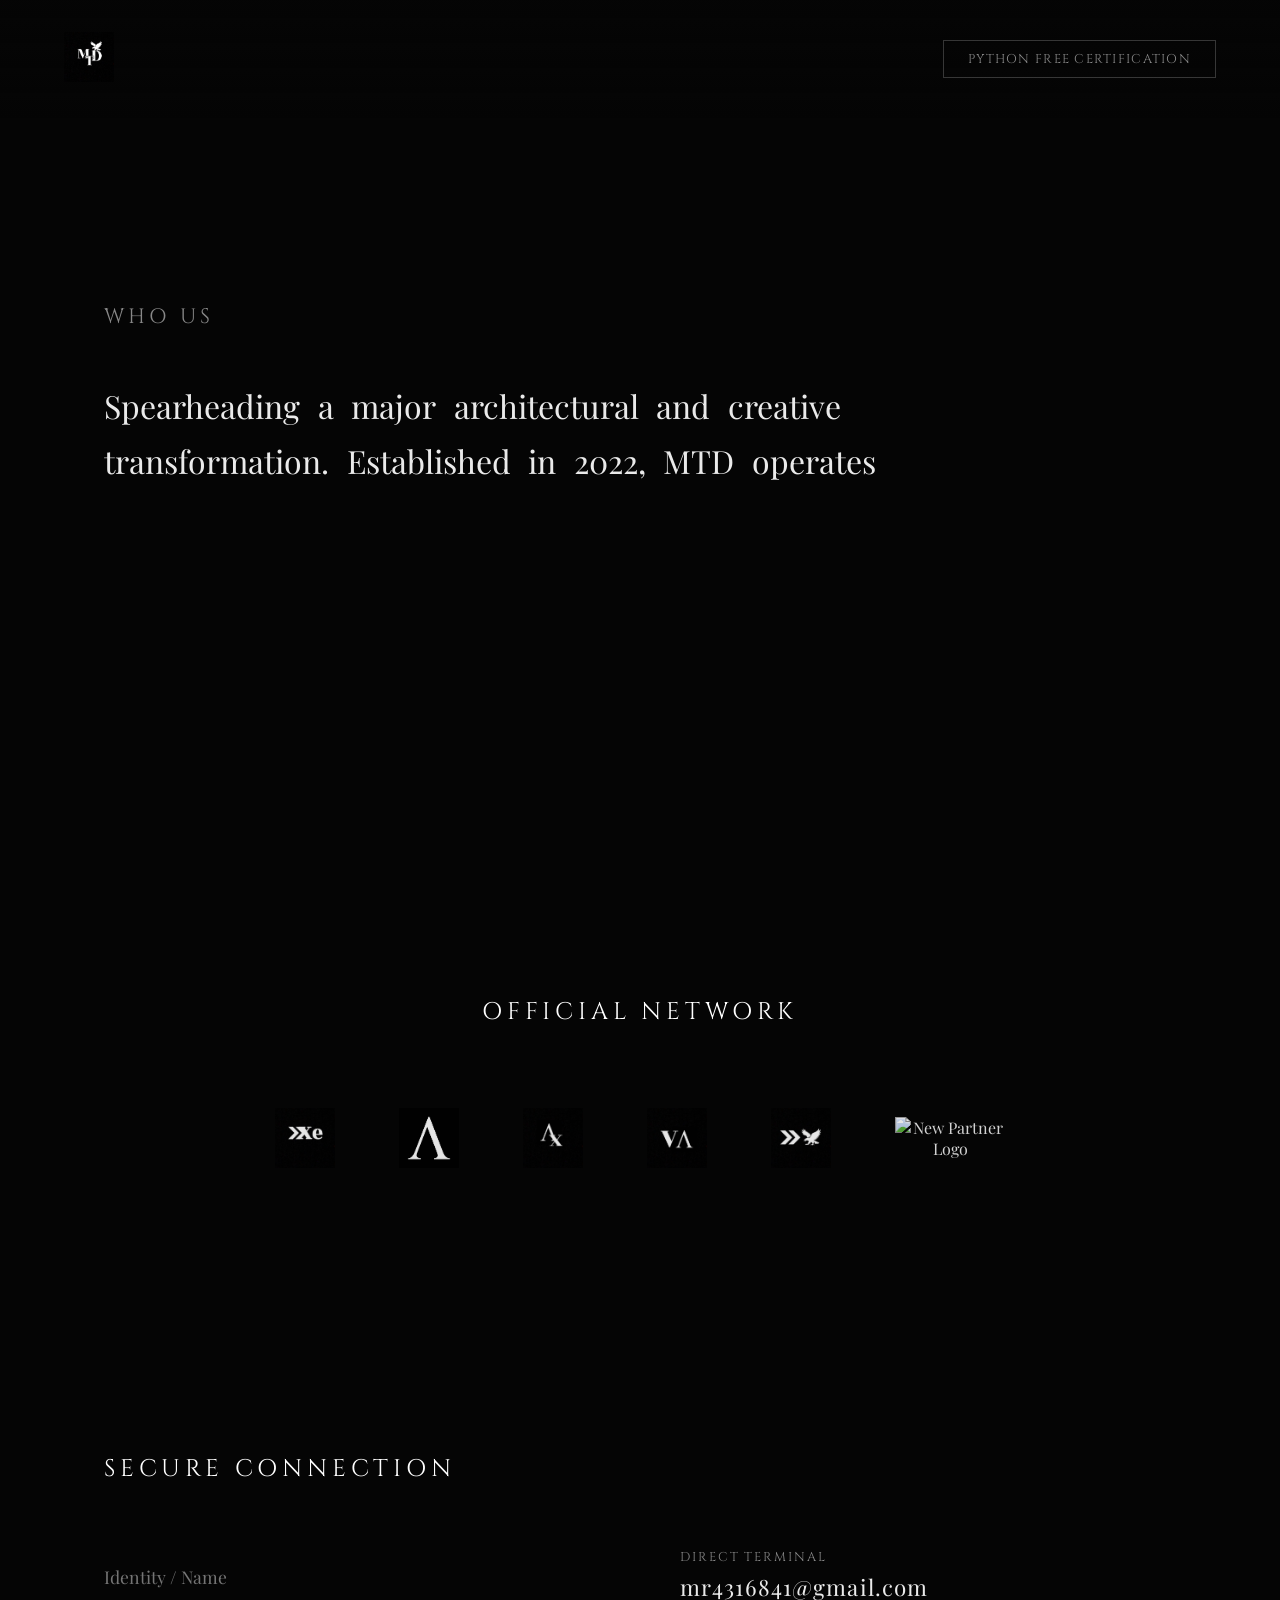
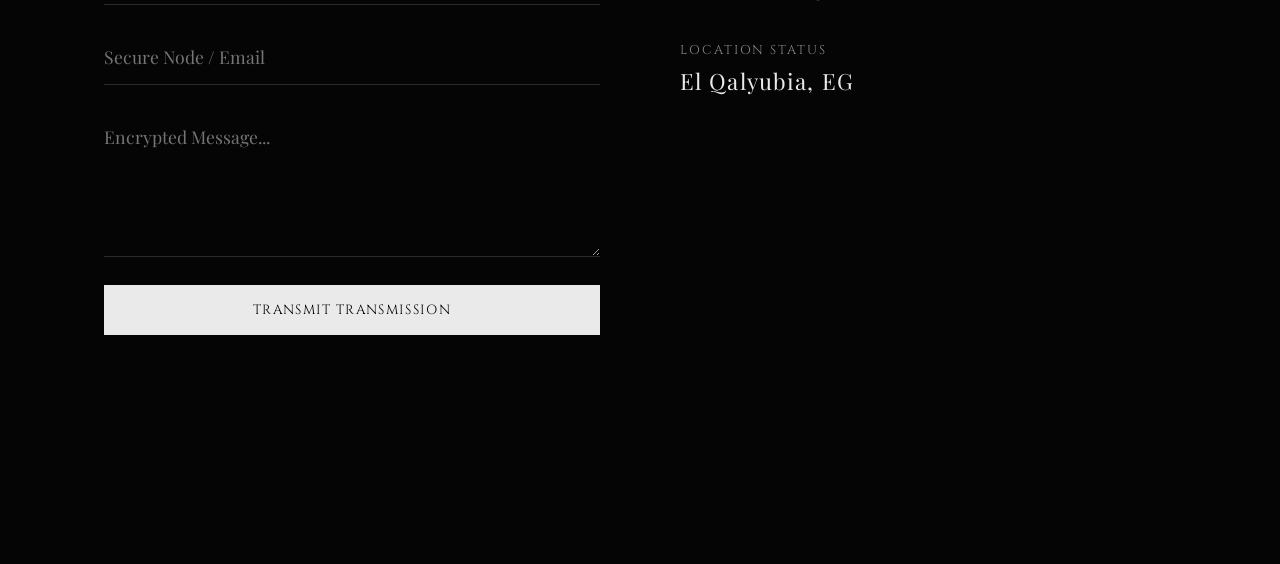
==== commit 52354aa0: "Update index.html" ====
--- a/index.html
+++ b/index.html
@@ -62,18 +62,22 @@
         <section id="contact">
             <h2>Secure Connection</h2>
             <div class="contact-grid">
-                <form id="secure-contact-form" onsubmit="event.preventDefault();">
-                    <div class="input-group">
-                        <input type="text" placeholder="Identity / Name" required>
-                    </div>
-                    <div class="input-group">
-                        <input type="email" placeholder="Secure Node / Email" required>
-                    </div>
-                    <div class="input-group">
-                        <textarea placeholder="Encrypted Message..." rows="5" required></textarea>
-                    </div>
-                    <button type="submit">Transmit Transmission</button>
-                </form>
+               <form id="secure-contact-form">
+    <input type="hidden" name="access_key" value="a292b422-cb2d-4b4e-8398-1d01dad26955">
+    
+    <div class="input-group">
+        <input type="text" name="name" placeholder="Identity / Name" required>
+    </div>
+    <div class="input-group">
+        <input type="email" name="email" placeholder="Secure Node / Email" required>
+    </div>
+    <div class="input-group">
+        <textarea name="message" placeholder="Encrypted Message..." rows="5" required></textarea>
+    </div>
+    <button type="submit" id="submit-btn">Transmit Transmission</button>
+    
+    <div id="form-status" style="margin-top: 1rem; font-family: var(--font-head); font-size: 0.8rem; letter-spacing: 0.1em; text-transform: uppercase;"></div>
+</form>
                 <div class="direct-contact">
                     <a href="mailto:mr4316841@gmail.com" class="contact-link">
                         <span>Direct Terminal</span>
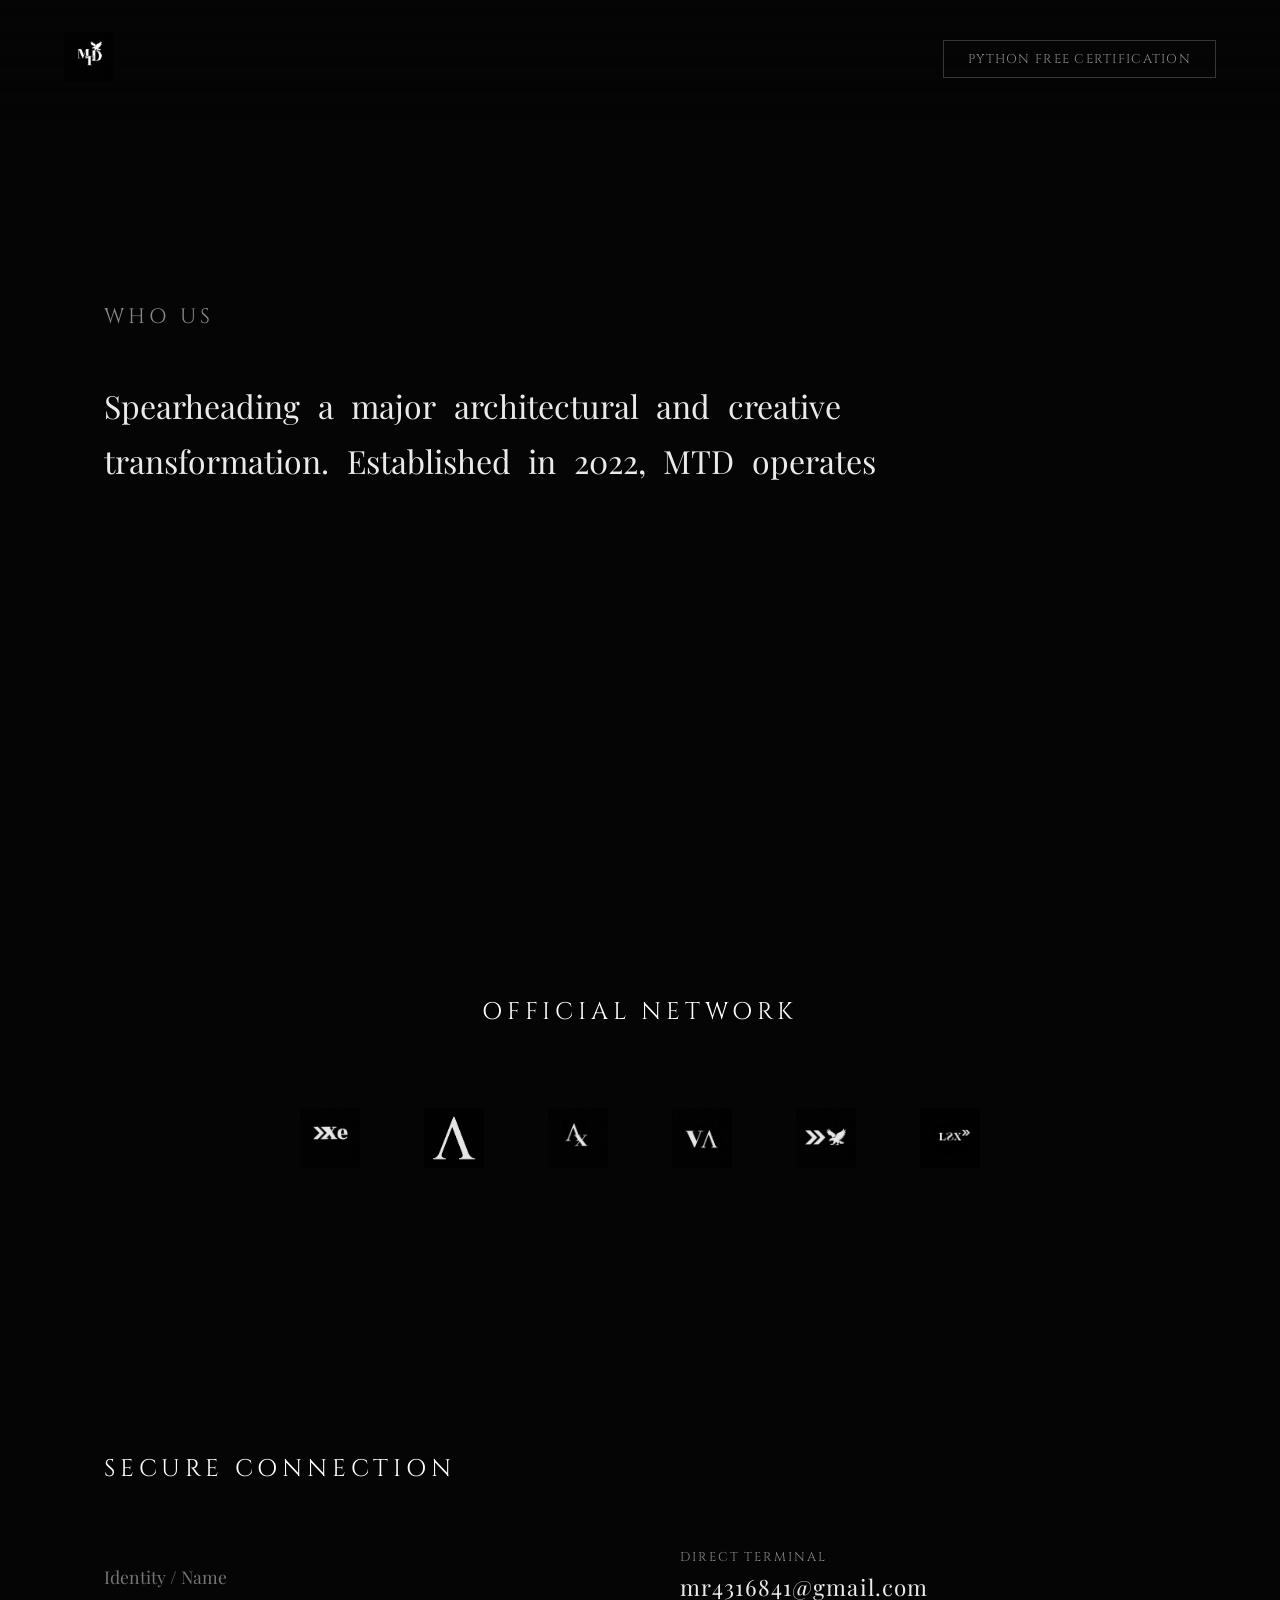
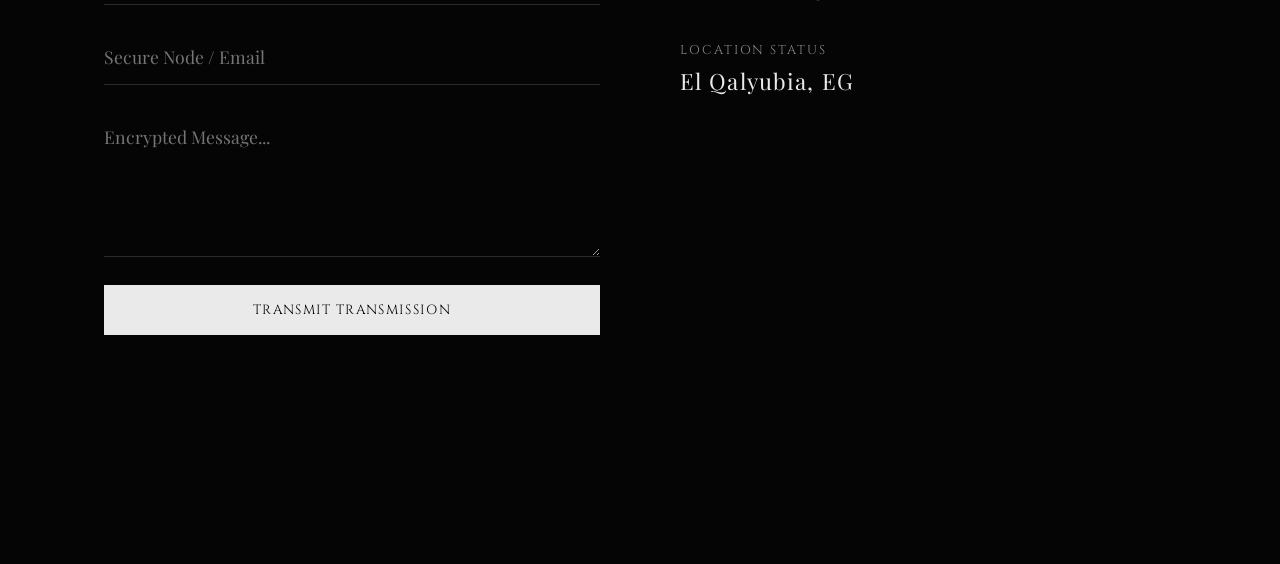
==== commit 2c814b62: "Update index.html" ====
--- a/index.html
+++ b/index.html
@@ -55,7 +55,7 @@
                 <img src="708580772_26366762266336602_1909313945618691800_n.jpg" alt="AX Logo" class="partner-logo">
                 <img src="708792736_27312105688400990_1383552932558114156_n.jpg" alt="VA Logo" class="partner-logo">
                 <img src="707962219_1535118858098759_6440374078296503486_n.jpg" alt="Forward Eagle Logo" class="partner-logo">
-                <img src="20205.jpg" alt="New Partner Logo" class="partner-logo">
+                <img src="20205.png" alt="New Partner Logo" class="partner-logo">
             </div>
         </section>
 
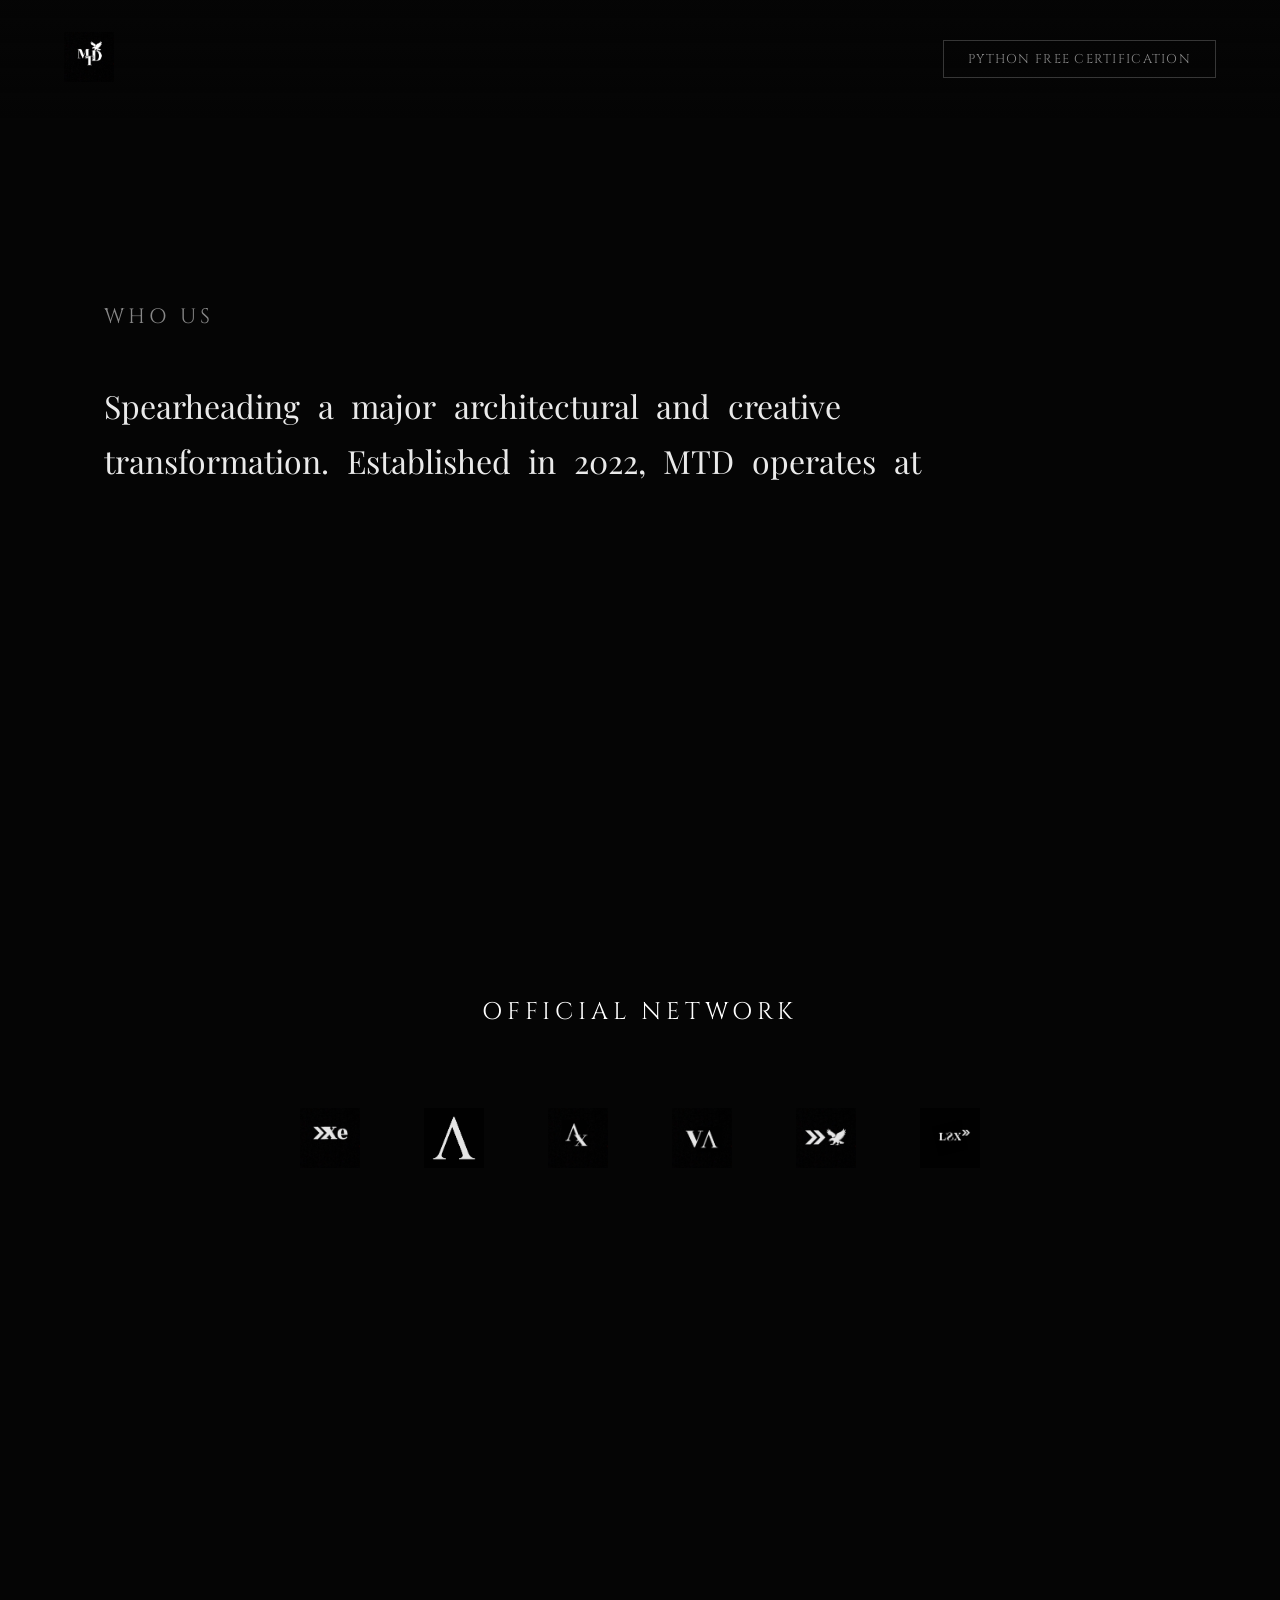
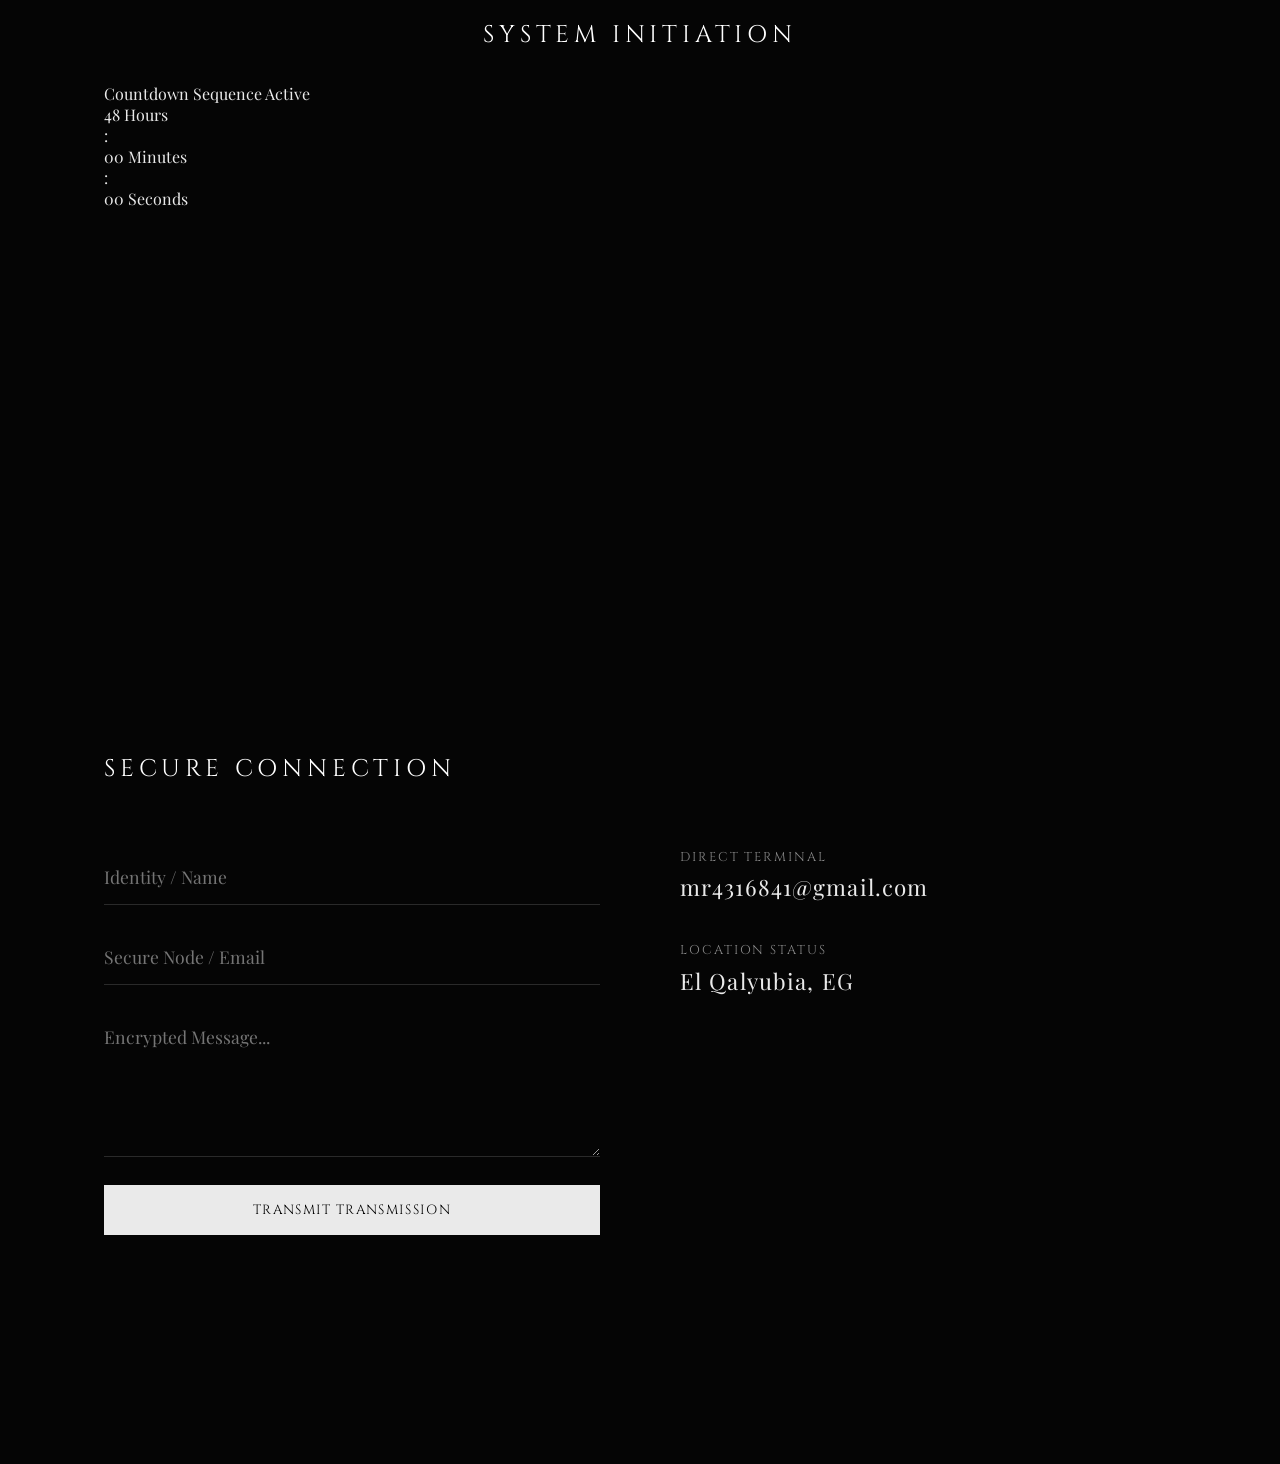
==== commit 7bcece7e: "Update index.html" ====
--- a/index.html
+++ b/index.html
@@ -58,6 +58,27 @@
                 <img src="20205.png" alt="New Partner Logo" class="partner-logo">
             </div>
         </section>
+        <section id="initiation-countdown">
+            <h2 style="text-align: center;">System Initiation</h2>
+            <div class="status-text">Countdown Sequence Active</div>
+            
+            <div class="timer-container">
+                <div class="time-block">
+                    <span id="hours" class="time-value">48</span>
+                    <span class="time-label">Hours</span>
+                </div>
+                <div class="separator">:</div>
+                <div class="time-block">
+                    <span id="minutes" class="time-value">00</span>
+                    <span class="time-label">Minutes</span>
+                </div>
+                <div class="separator">:</div>
+                <div class="time-block">
+                    <span id="seconds" class="time-value">00</span>
+                    <span class="time-label">Seconds</span>
+                </div>
+            </div>
+        </section>
 
         <section id="contact">
             <h2>Secure Connection</h2>
